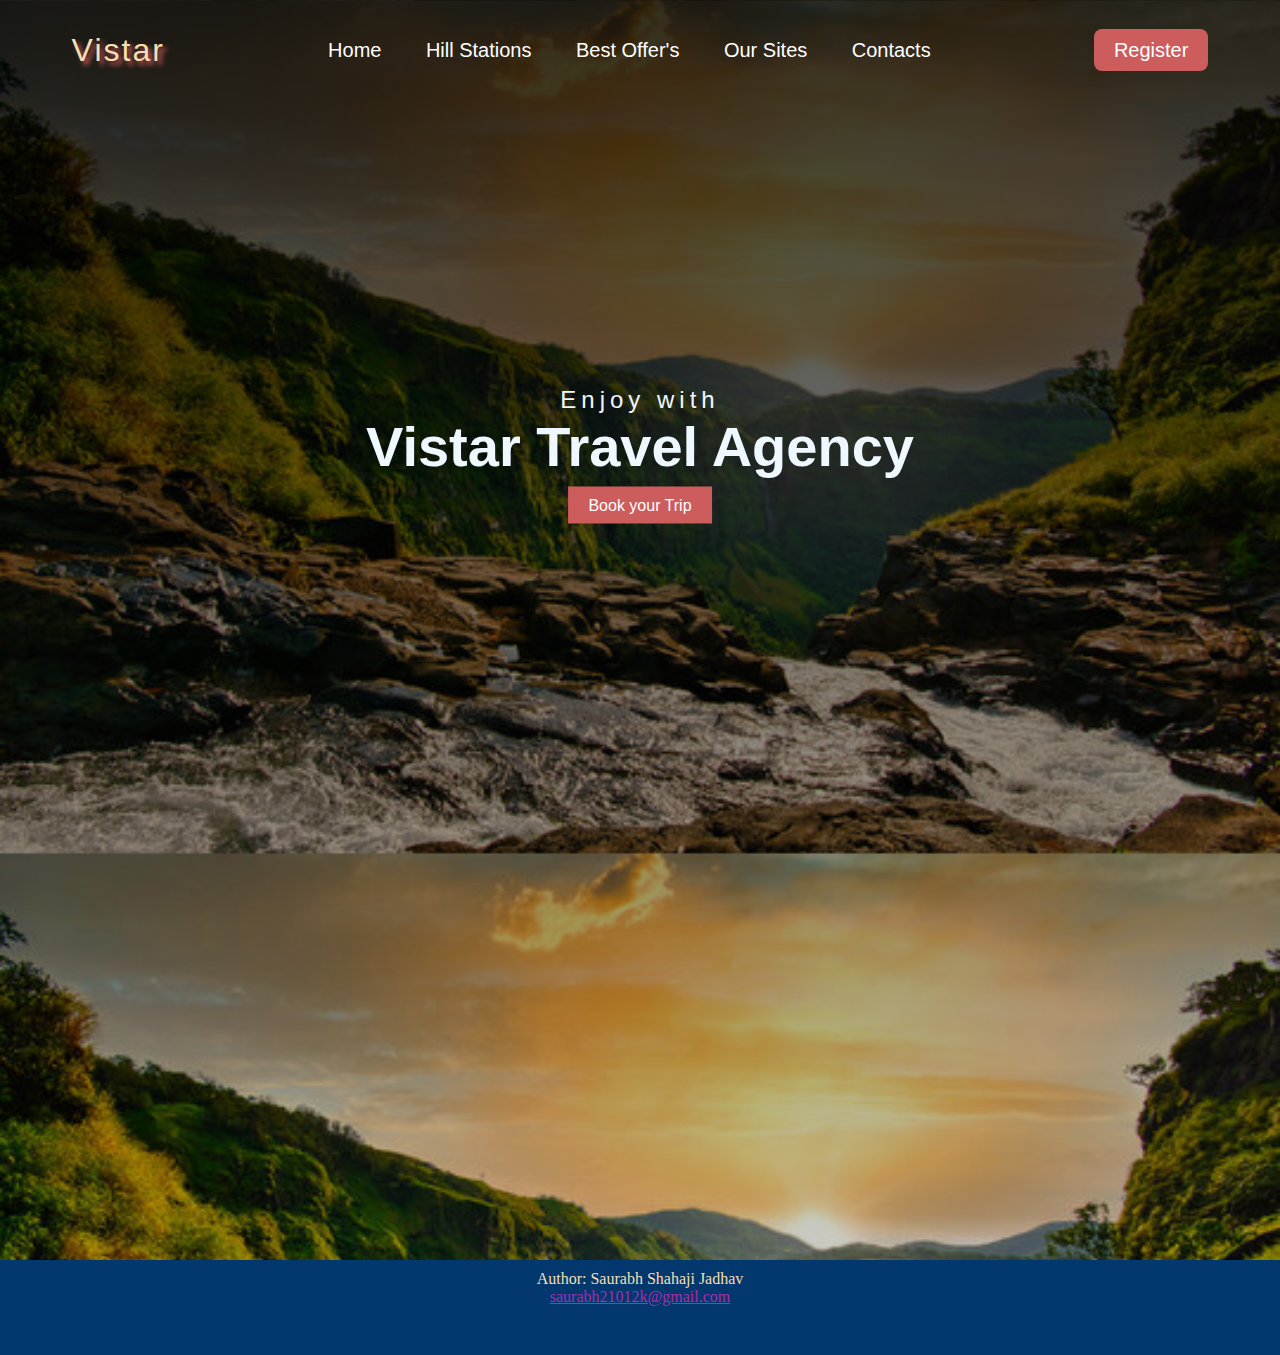
==== Task1/landingpage.html @ 3e886b60 "Add files via upload" ====
<!DOCTYPE html>
<html>

<head>
    <title>Octanet creatig a landing page</title>
    <style type="text/css">
        * {
            padding: 0;
            margin: 0;
            box-sizing: border-box;
        }

        header {
            max-width: 100%;
            height: 140vb;
            background: linear-gradient(rgba(0, 0, 0, 0.8), rgba(0, 0, 0, 0.2)),
                        url('sahyadri.jpg');
            background-size: 100%;
            font-family: sans-serif;

        }

        nav {
            width: 100%;
            height: 100px;
            color: white;
            display: flex;
            justify-content: space-around;
            align-items: center;
        }

        .logo {
            text-shadow: 4px 4px 5px indianred;
            font-size: 2em;
            letter-spacing: 2px;
            color: wheat
        }

        .menu a {
            text-decoration: none;
            color: white;
            padding: 10px 20px;
            font-size: 20px;
            position: relative;
        }

        .menu a::before {
            content: "";
            position: absolute;
            top: 0;
            left: 0;
            width: 0;
            height: 100%;
            border-bottom: 2px solid indianred;
            transition: 0.4s linear;

        }

        .menu a:hover::before {
            width: 90%;
        }

        .register a {
            text-decoration: none;
            color: white;
            padding: 10px 20px;
            font-size: 20px;
            background-color: indianred;
            border-radius: 8px;
            transition: 0.4s linear
        }

        .register a:hover {
            background: transparent;
            border: 1px solid indianred;
        }

        .h-txt {
            max-width: 650px;
            position: absolute;
            top: 50%;
            left: 50%;
            transform: translate(-50%, -50%);
            text-align: center;
            color: aliceblue;
        }

        .h-txt span {
            letter-spacing: 5px;
            font-size: 1.5em;
        }

        .h-txt h1 {
            font-size: 3.5em;
        }

        .h-txt a {
            text-decoration: none;
            background: indianred;
            color: white;
            padding: 10px 20px;
            transition: 0.4s linear;
        }

        .h-txt a:hover {
            background: transparent;
            border: 1px solid rgb(138, 119, 119);
        }

        .footer {
            text-align: center;
            background-color: #02386d;
            margin: 0;
            padding: 0;
            width: 100%;
            height: 10.5vh;
            float: right;

            text-decoration: none;
            color: wheat;
            padding: 10px 20px;
            transition: 0.4s linear;
        }
        .footer a {
           
            color: rgb(173, 43, 171);
            padding: 10px 20px;
            transition: 0.4s linear;
        }

        .footer a:hover {
            background: transparent;
            
        }
     
  
    </style>
</head>

<body>
    <header>
        <nav>
            <div class="logo">
                Vistar
            </div>
            <div class="menu">
                <a href="#">Home</a>
                <a href="#">Hill Stations</a>
                <a href="#">Best Offer's</a>
                <a href="#">Our Sites</a>
                <a href="#">Contacts</a>
            </div>
            <div class="register">
                <a href="link:register">Register</a>
            </div>
        </nav>
        <section class="h-txt">
            <span>Enjoy with</span>

            <h1>Vistar Travel Agency</h1>
            <br>
            <a href="link:book_trip">Book your Trip</a>
        </section>
    </header>
    <footer class="footer">
        <p>Author: Saurabh Shahaji Jadhav<br>
            <a href="mailto:saurabh21012k@gmail.com">saurabh21012k@gmail.com</a>
        </p>
    </footer>
</body>

</html>
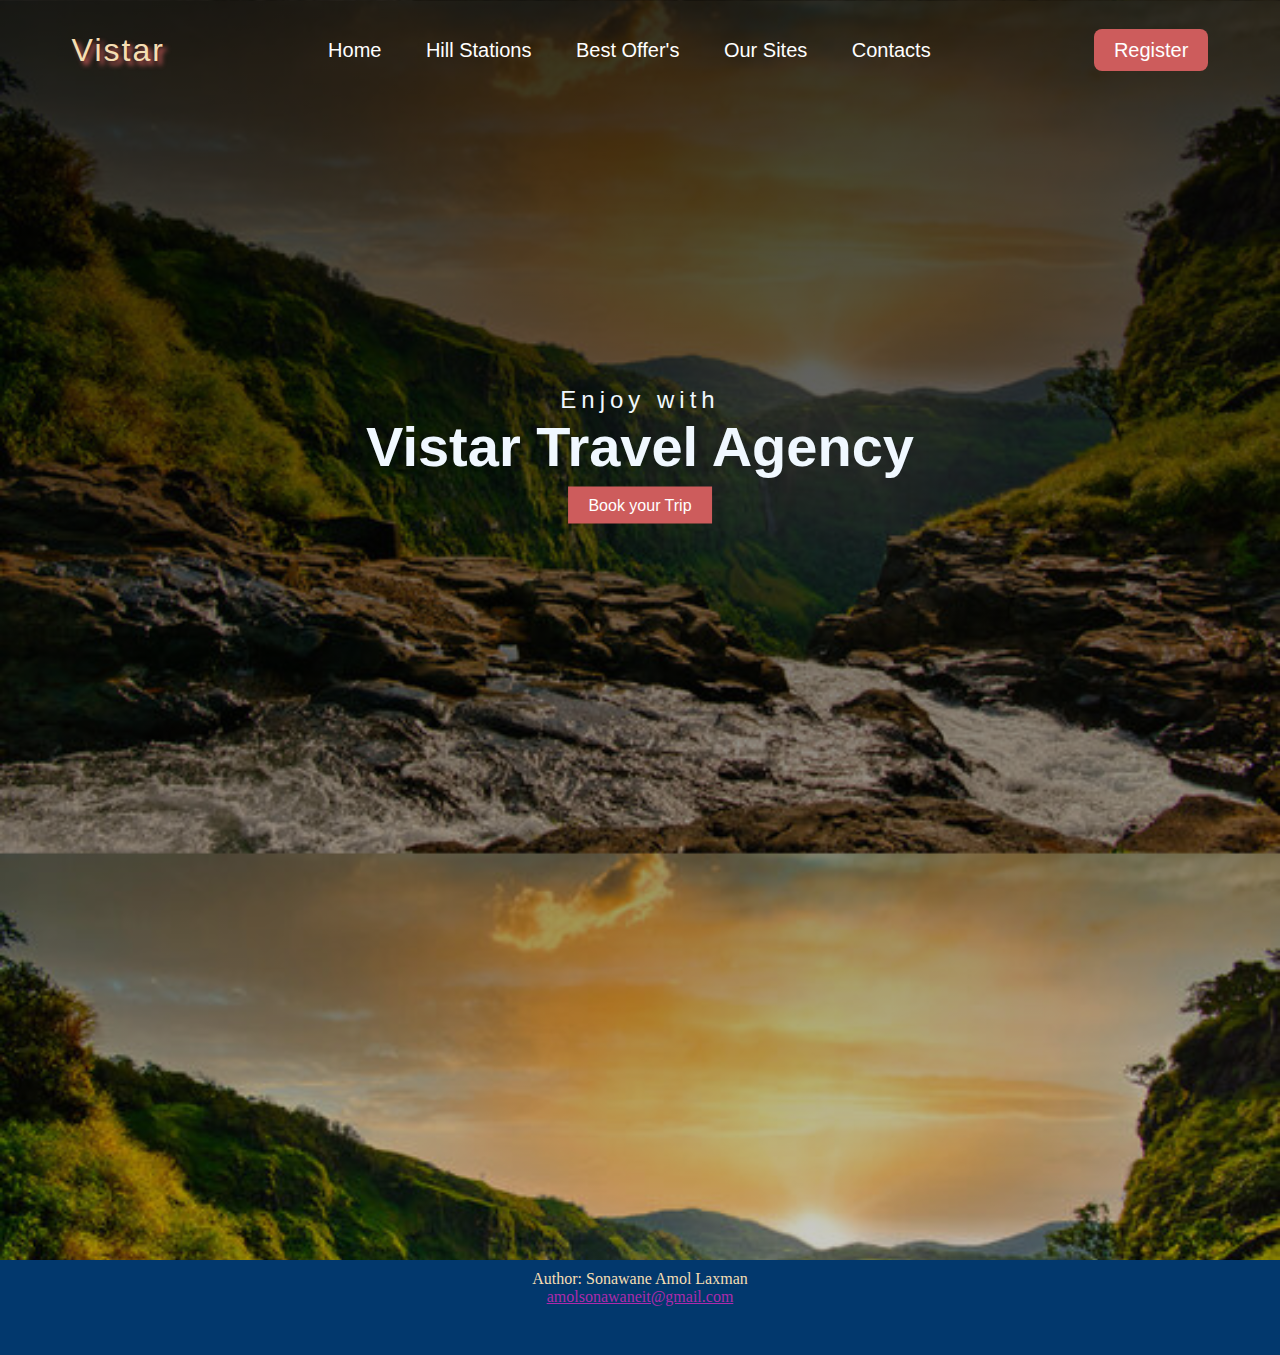
==== commit 6cbe202c: "Add files via upload" ====
--- a/Task1/landingpage.html
+++ b/Task1/landingpage.html
@@ -163,8 +163,8 @@
         </section>
     </header>
     <footer class="footer">
-        <p>Author: Saurabh Shahaji Jadhav<br>
-            <a href="mailto:saurabh21012k@gmail.com">saurabh21012k@gmail.com</a>
+        <p>Author: Sonawane Amol Laxman<br>
+            <a href="mailto:amolsonawaneit@gmail.com">amolsonawaneit@gmail.com</a>
         </p>
     </footer>
 </body>
